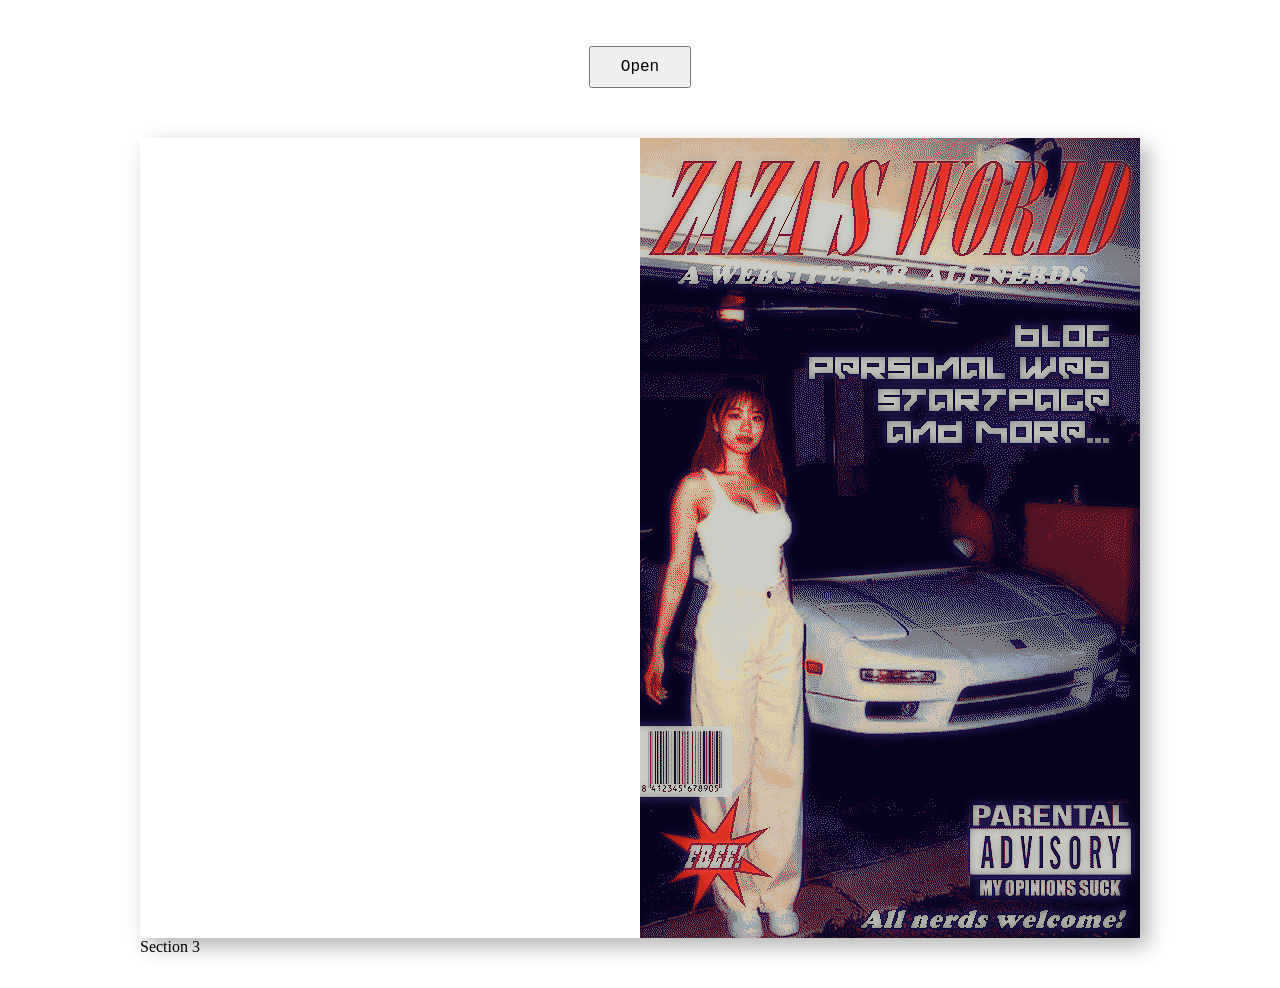
==== index.html @ 15efa2b1 "pageinf4 prolly" ====
<!DOCTYPE html>
<html>

<head>


    <!-- Boring stuff -->
    <meta charset=" utf-8">
    <meta name="viewport" content="width=device-width">
    <meta author="zaza">
    <title>
        Zaza's World - Home
    </title>
    <link rel="stylesheet" href="style.css">

</head>



<body>

    <!-- This should be where the "logo" goes? Maybe it will just be a welcome sign? -->
    <a href="index.html">
        <img src="">
    </a>


    <!-- Page turn -->
    <button id="Open">Open</button>

    <!-- The Book -->
    <div class="book">



        <div class="page" id="page-2">Section 2</div>



        <div class="cover">

            <div class="front"></div>
            <div class="back" id="page-1">Section 1</div>
            
        </div>



        <div class="page" id="page-4">Section 4</div>



        <div class="page flip" id="page-2-flip">

            <div class="front" id="page-2-front"></div>
            <div class="back" id="page-3">Section 3</div>

        </div>



    </div>


    <!-- JavaScript for page opening -->
    <script src="script.js"></script>

</body>



</html>
---- style.css ----
.book {

  width: 1000px;
  height: 800px;
  margin: 50px auto;
  box-shadow: 8px 8px 20px rgba(0,0,0,0.3);
  position: relative; 
  overflow: visible;
  perspective: 2000px; 

}

.cover {

  width: 500px;
  height: 800px;
  margin-left: auto;
  transform-style: preserve-3d;
  transform-origin: left center;
  transition: transform 0.8s ease;
  cursor: pointer;
  position: relative;


}

.cover .front {

  width: 500px;
  height: 800px;
  background-image: url('assets/book/cover.png');
  background-size: cover;
  background-position: center;
  position: absolute;
  backface-visibility: hidden;

}

.cover.open {

  transform: rotateY(-180deg);

}

.cover .back {

  width: 1000px;
  height: 800px;
  display: flex;
  backface-visibility: hidden;
  transform: rotateY(180deg);
  position: absolute;
  top: 0;
  left: -500px;


}



#Open {

  display: block;
  margin: 20px auto;
  padding: 10px 30px;
  font-size: 16px;
  font-family: 'Courier New', Courier, monospace;
  cursor: pointer;

}


#page-1 {

  width: 500px;
  height: 800px;
  background: #00ccff;

}

#page-2 {

  width: 500px;
  height: 800px;
  background: #15ff00;
  position: absolute;
  top: 0;
  right: 0;
  display: none;
  z-index: 0;

}

#page-4 {

  width: 500px;
  height: 800px;
  background: #ff0000;
  position: absolute;
  top: 0;
  right: 0;
  display: none;
  z-index: 0;

}
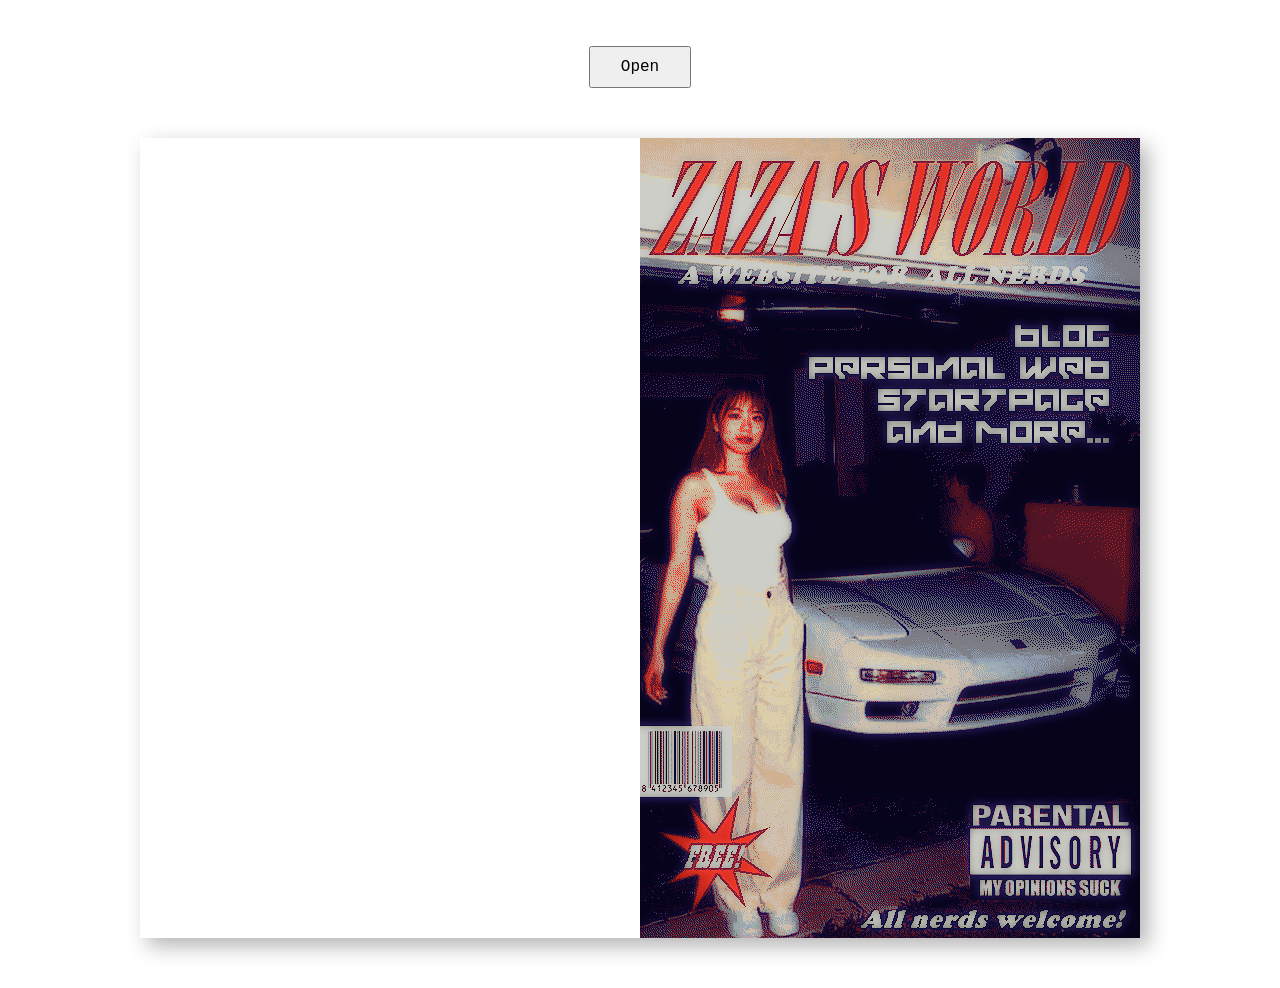
==== commit a8758f9c: "Debug 2" ====
--- a/index.html
+++ b/index.html
@@ -40,8 +40,11 @@
         <div class="cover">
 
             <div class="front"></div>
-            <div class="back" id="page-1">Section 1</div>
-            
+            <div class="back">
+                <div id="page-2-inner"></div>
+                <div id="page-1">Section 1</div>
+            </div>
+
         </div>
 
 
--- a/style.css
+++ b/style.css
@@ -53,7 +53,6 @@
   top: 0;
   left: -500px;
 
-
 }
 
 
@@ -75,7 +74,8 @@
   width: 500px;
   height: 800px;
   background: #00ccff;
-
+  margin-left: auto;
+  
 }
 
 #page-2 {
@@ -102,4 +102,9 @@
   display: none;
   z-index: 0;
 
+}
+
+
+.flip {
+  display: none;
 }
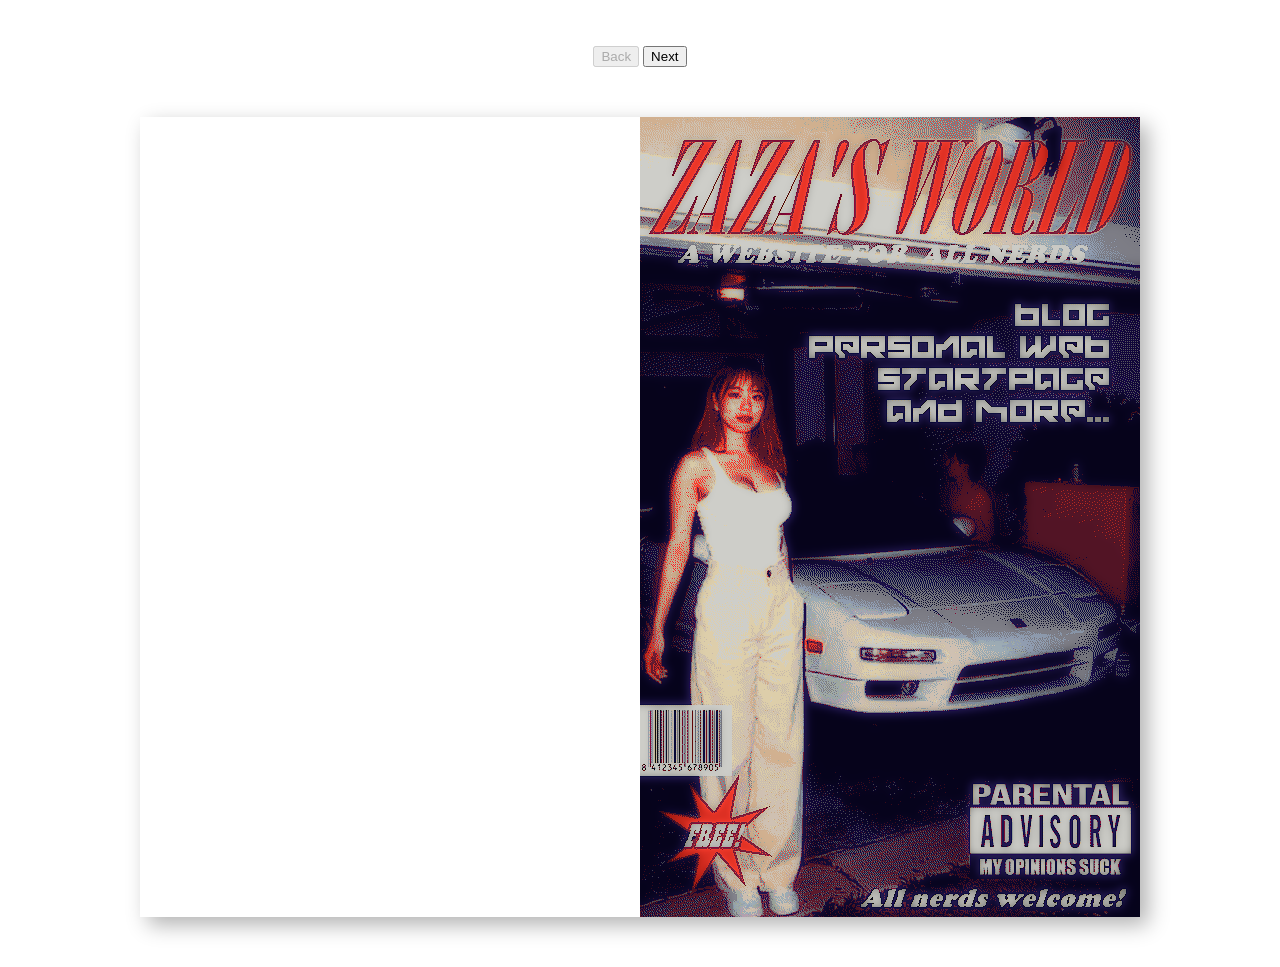
==== commit d08ba341: "claudecoded script bcz i can't do ts" ====
--- a/index.html
+++ b/index.html
@@ -26,7 +26,12 @@
 
 
     <!-- Page turn -->
-    <button id="Open">Open</button>
+    <div class="btn-container">
+
+        <button id="Back">Back</button>
+        <button id="Next">Next</button>
+
+    </div>
 
     <!-- The Book -->
     <div class="book">
--- a/style.css
+++ b/style.css
@@ -57,15 +57,20 @@
 
 
 
-#Open {
+.btn-container {
 
-  display: block;
+  text-align: center;
   margin: 20px auto;
+
+}
+
+#Open, #Close {
+
   padding: 10px 30px;
   font-size: 16px;
   font-family: 'Courier New', Courier, monospace;
   cursor: pointer;
-
+  
 }
 
 
@@ -74,8 +79,7 @@
   width: 500px;
   height: 800px;
   background: #00ccff;
-  margin-left: auto;
-  
+
 }
 
 #page-2 {
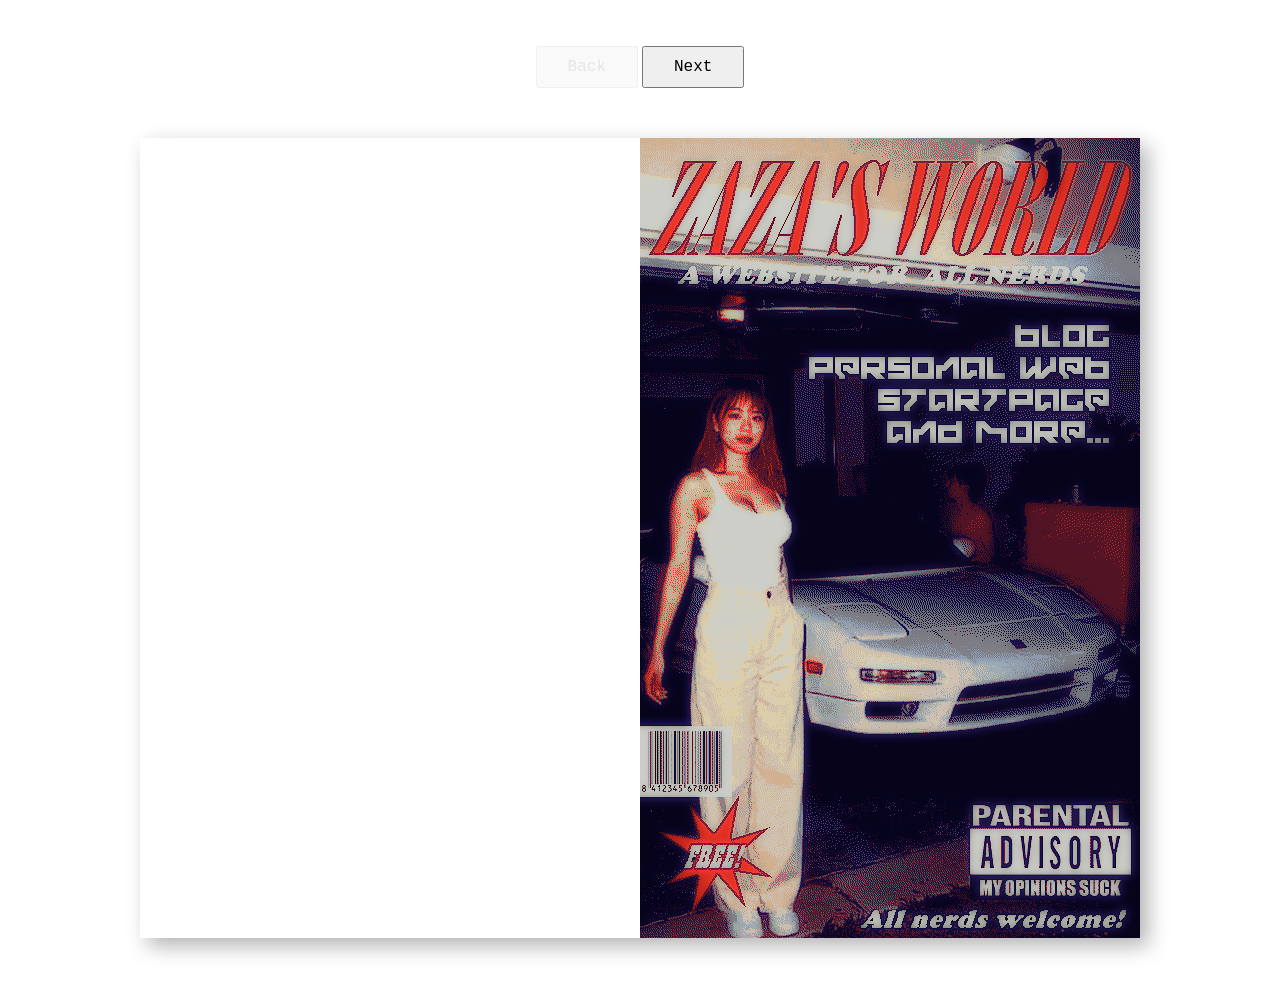
==== commit 1464807d: "test2" ====
--- a/index.html
+++ b/index.html
@@ -38,7 +38,7 @@
 
 
 
-        <div class="page" id="page-2">Section 2</div>
+
 
 
 
@@ -47,7 +47,7 @@
             <div class="front"></div>
             <div class="back">
                 <div id="page-2-inner"></div>
-                <div id="page-1">Section 1</div>
+                <div id="page-1"></div>
             </div>
 
         </div>
--- a/style.css
+++ b/style.css
@@ -10,6 +10,8 @@
 
 }
 
+
+
 .cover {
 
   width: 500px;
@@ -18,9 +20,7 @@
   transform-style: preserve-3d;
   transform-origin: left center;
   transition: transform 0.8s ease;
-  cursor: pointer;
   position: relative;
-
 
 }
 
@@ -33,6 +33,7 @@
   background-position: center;
   position: absolute;
   backface-visibility: hidden;
+  z-index: 3;
 
 }
 
@@ -57,6 +58,7 @@
 
 
 
+
 .btn-container {
 
   text-align: center;
@@ -64,14 +66,23 @@
 
 }
 
-#Open, #Close {
+#Next, #Back {
 
   padding: 10px 30px;
   font-size: 16px;
   font-family: 'Courier New', Courier, monospace;
   cursor: pointer;
-  
+
 }
+
+#Next:disabled, #Back:disabled {
+
+  opacity: 0.3;
+  cursor: not-allowed;
+
+}
+
+
 
 
 #page-1 {
@@ -79,8 +90,13 @@
   width: 500px;
   height: 800px;
   background: #00ccff;
+  background-image: url('assets/book/aboutme.png');
+  background-size: cover;
+  background-position: center;
+  cursor: pointer;
 
 }
+
 
 #page-2 {
 
@@ -91,9 +107,13 @@
   top: 0;
   right: 0;
   display: none;
-  z-index: 0;
 
 }
+
+#page-2-front {
+  background: #15ff00;
+}
+
 
 #page-4 {
 
@@ -109,6 +129,47 @@
 }
 
 
+
+
 .flip {
+
+  width: 500px;
+  height: 800px;
+  position: absolute;
+  top: 0;
+  right: 0;
+  transform-style: preserve-3d;
+  transform-origin: left center;
+  transition: transform 0.8s ease;
+  cursor: pointer;
+  z-index: 2;
   display: none;
+
+}
+
+.flip .front {
+
+  width: 500px;
+  height: 800px;
+  background: transparent;
+  position: absolute;
+  backface-visibility: hidden;
+
+}
+
+.flip .back {
+
+  width: 500px;
+  height: 800px;
+  background: #ff6600;
+  position: absolute;
+  backface-visibility: hidden;
+  transform: rotateY(180deg);
+
+}
+
+.flip.open {
+
+  transform: rotateY(-180deg);
+
 }
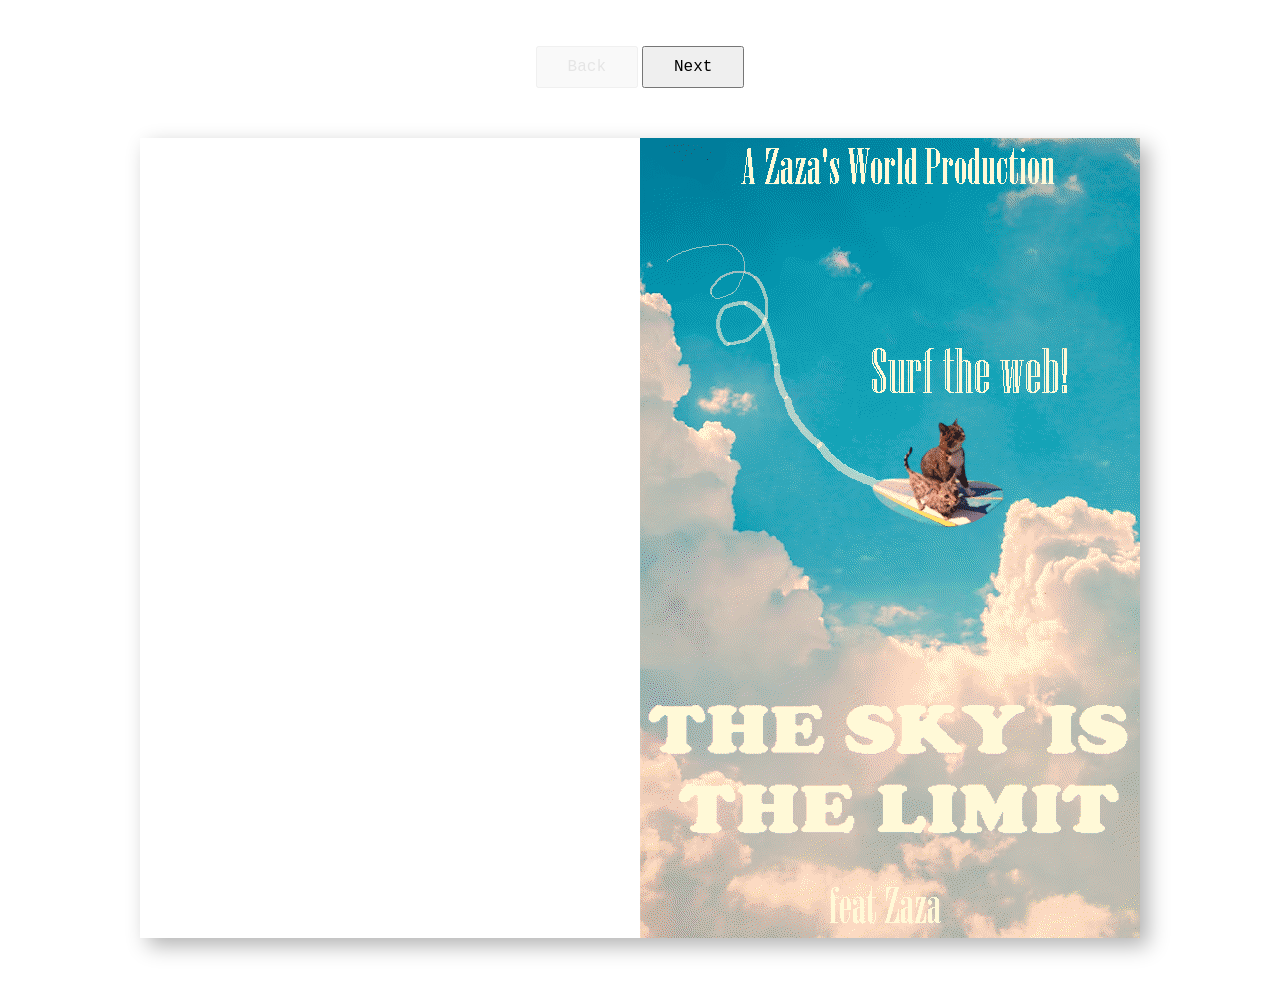
==== commit a960eda5: "changes for consistency" ====
--- a/index.html
+++ b/index.html
@@ -37,17 +37,20 @@
     <div class="book">
 
 
+        <div class="page" id="page-2">Section 2</div>
 
 
 
 
-
-        <div class="cover">
+        <div class="flip cover">
 
             <div class="front"></div>
+
             <div class="back">
+                
                 <div id="page-2-inner"></div>
                 <div id="page-1"></div>
+
             </div>
 
         </div>
--- a/style.css
+++ b/style.css
@@ -13,46 +13,27 @@
 
 
 .cover {
-
-  width: 500px;
-  height: 800px;
   margin-left: auto;
-  transform-style: preserve-3d;
-  transform-origin: left center;
-  transition: transform 0.8s ease;
-  position: relative;
-
+  z-index: 3;
 }
 
 .cover .front {
 
-  width: 500px;
-  height: 800px;
   background-image: url('assets/book/cover.png');
   background-size: cover;
   background-position: center;
-  position: absolute;
-  backface-visibility: hidden;
   z-index: 3;
 
 }
 
-.cover.open {
 
-  transform: rotateY(-180deg);
-
-}
 
 .cover .back {
 
   width: 1000px;
-  height: 800px;
+  left: -500px;
+
   display: flex;
-  backface-visibility: hidden;
-  transform: rotateY(180deg);
-  position: absolute;
-  top: 0;
-  left: -500px;
 
 }
 
@@ -94,24 +75,53 @@
   background-size: cover;
   background-position: center;
   cursor: pointer;
+  transition: ease-in 0.5s;
 
 }
+
+
+#page-1:hover {
+
+  border: 5px outset rgb(77, 36, 36);
+  border-radius: 5px;
+  transform: scale(1.06);
+  transition: ease-in 0.5s;
+
+}
+
+
 
 
 #page-2 {
 
   width: 500px;
   height: 800px;
-  background: #15ff00;
+  background-image: url('assets/book/startpage.png');
+  background-size: cover;
+  background-position: center;
   position: absolute;
   top: 0;
   right: 0;
   display: none;
+  transition: ease-in 0.5s;
+  cursor: pointer;
 
 }
 
 #page-2-front {
-  background: #15ff00;
+  background-image: url('assets/book/startpage.png');
+  background-size: cover;
+  background-position: center;
+}
+
+
+#page-2:hover {
+
+  border: 5px outset rgb(77, 36, 36);
+  border-radius: 5px;
+  transform: scale(1.06);
+  transition: ease-in 0.5s;
+
 }
 
 
@@ -143,7 +153,6 @@
   transition: transform 0.8s ease;
   cursor: pointer;
   z-index: 2;
-  display: none;
 
 }
 
@@ -151,17 +160,16 @@
 
   width: 500px;
   height: 800px;
-  background: transparent;
   position: absolute;
   backface-visibility: hidden;
 
 }
 
+
 .flip .back {
 
   width: 500px;
   height: 800px;
-  background: #ff6600;
   position: absolute;
   backface-visibility: hidden;
   transform: rotateY(180deg);
@@ -169,7 +177,5 @@
 }
 
 .flip.open {
-
   transform: rotateY(-180deg);
-
 }
